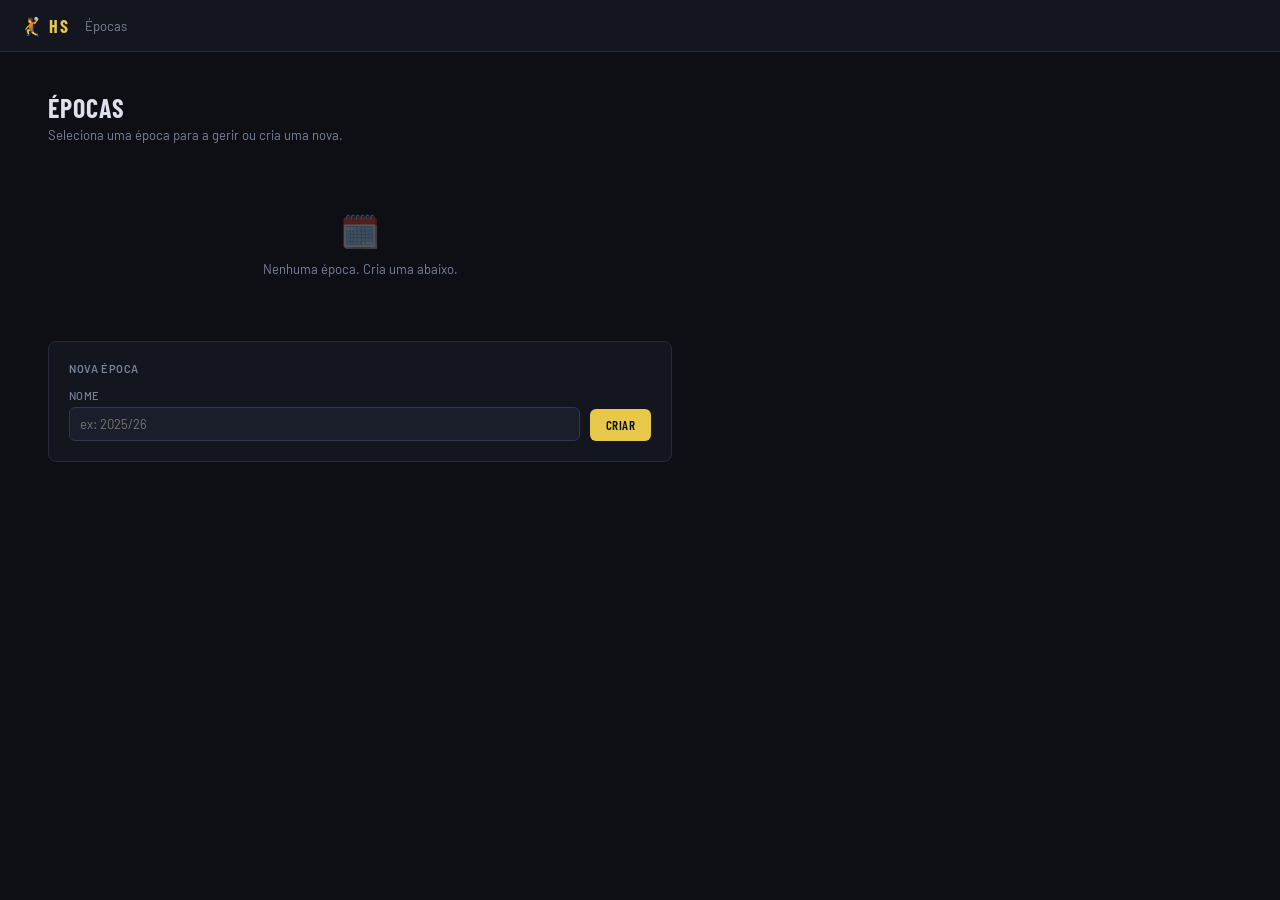
==== index.html @ 205e79a9 "first commit with poc" ====
<!DOCTYPE html>
<html lang="pt">
<head>
  <meta charset="UTF-8" />
  <meta name="viewport" content="width=device-width, initial-scale=1.0" />
  <title>Handball Stats</title>
  <link href="https://fonts.googleapis.com/css2?family=Barlow+Condensed:wght@400;600;700&family=Barlow:wght@400;500&display=swap" rel="stylesheet" />
  <link rel="stylesheet" href="css/main.css?v=1775834769" />
</head>
<body>

<!-- ── HEADER ── -->
<div id="header">
  <div class="logo" onclick="app.goHome()">🤾 HS</div>
  <div id="breadcrumb"></div>
</div>

<!-- ── APP ── -->
<div id="app">

  <!-- SIDEBAR -->
  <div id="sidebar" class="hidden">
    <div class="sidebar-season">
      <div style="display:flex;align-items:center;gap:10px;margin-bottom:4px">
        <div id="sb-badge" class="team-badge"></div>
        <div>
          <div class="sidebar-season-label">Época</div>
          <div class="sidebar-season-name" id="sb-season-name">—</div>
        </div>
      </div>
      <div id="sb-team-name" style="font-size:12px;color:var(--text2)"></div>
    </div>
    <nav class="sidebar-nav">
      <div class="nav-item active" onclick="app.showSec('info')"      id="nav-info">      <span class="nav-icon">⚙️</span> Informações</div>
      <div class="nav-item"        onclick="app.showSec('players')"   id="nav-players">   <span class="nav-icon">👤</span> Plantel</div>
      <div class="nav-item"        onclick="app.showSec('opponents')" id="nav-opponents"> <span class="nav-icon">🛡️</span> Adversários</div>
      <div class="nav-item"        onclick="app.showSec('matches')"   id="nav-matches">   <span class="nav-icon">🏐</span> Jogos</div>
    </nav>
    <div class="sidebar-footer">
      <button class="btn btn-warn btn-sm" style="width:100%;justify-content:center" id="sb-end-btn" onclick="app.toggleSeasonEnded()">Terminar época</button>
    </div>
  </div>

  <!-- CONTENT -->
  <div id="content">

    <!-- ══ HOME ══ -->
    <div id="page-home" class="page active" style="padding:40px 48px;max-width:720px">
      <div style="font-family:var(--font-cond);font-size:26px;font-weight:700;text-transform:uppercase;letter-spacing:1px;margin-bottom:4px">Épocas</div>
      <div style="font-size:13px;color:var(--text2);margin-bottom:28px">Seleciona uma época para a gerir ou cria uma nova.</div>
      <div id="seasons-list" style="margin-bottom:24px"></div>
      <div class="new-season-form">
        <div class="nst">Nova época</div>
        <div class="inline-form">
          <div class="field">
            <label>Nome</label>
            <input type="text" id="season-name" placeholder="ex: 2025/26" onkeydown="if(event.key==='Enter')app.createSeason()" />
          </div>
          <button class="btn btn-primary" onclick="app.createSeason()">Criar</button>
        </div>
      </div>
    </div>

    <!-- ══ SEASON ══ -->
    <div id="page-season" class="page">

      <!-- INFORMAÇÕES -->
      <div id="sec-info" class="sec active">
        <div id="info-view">
          <div class="sec-header">
            <div><div class="sec-title">Informações</div><div class="sec-sub">Dados gerais da época, equipa técnica e dirigentes.</div></div>
            <button class="btn btn-secondary" onclick="app.setInfoMode('edit')">Editar</button>
          </div>
          <div id="info-view-body"></div>
        </div>
        <div id="info-edit" style="display:none">
          <div class="sec-header">
            <div><div class="sec-title">Editar informações</div><div class="sec-sub">Dados gerais da época, equipa técnica e dirigentes.</div></div>
            <div style="display:flex;gap:8px">
              <button class="btn btn-ghost"    onclick="app.setInfoMode('view')">Cancelar</button>
              <button class="btn btn-primary"  onclick="app.saveInfo()">Guardar</button>
            </div>
          </div>
          <div class="form-block">
            <div style="display:flex;align-items:center;gap:16px;margin-bottom:18px">
              <div id="own-badge" class="team-badge badge-upload" onclick="document.getElementById('own-badge-input').click()" title="Clica para carregar emblema"></div>
              <input type="file" id="own-badge-input" accept="image/*" onchange="app.uploadOwnBadge(this)" />
              <div>
                <div class="form-block-title" style="margin-bottom:6px">Equipa</div>
                <div style="display:flex;gap:6px">
                  <button class="btn btn-secondary btn-sm" onclick="document.getElementById('own-badge-input').click()">Carregar emblema</button>
                  <button class="btn btn-ghost btn-sm"     onclick="app.removeOwnBadge()">Remover</button>
                </div>
              </div>
            </div>
            <div class="grid g2">
              <div class="field"><label>Nome da equipa</label><input type="text" id="i-team"  placeholder="ex: GD Póvoa" /></div>
              <div class="field"><label>Abreviatura</label>  <input type="text" id="i-short" placeholder="ex: GDP" maxlength="5" /></div>
            </div>
            <div style="margin-top:14px">
              <div style="display:flex;justify-content:space-between;align-items:center;margin-bottom:8px">
                <label>Pavilhões</label>
                <button type="button" class="btn btn-ghost btn-sm" onclick="app.addPavilion()">+ Adicionar pavilhão</button>
              </div>
              <div id="pavilions-container"></div>
            </div>
          </div>
          <div class="form-block">
            <div class="form-block-title">Competição</div>
            <div class="grid g3">
              <div class="field"><label>Campeonato</label>    <input type="text" id="i-league"     placeholder="ex: Campeonato Nacional" /></div>
              <div class="field"><label>Série / Divisão</label><input type="text" id="i-division"   placeholder="ex: Série B" /></div>
              <div class="field"><label>Federação</label>     <input type="text" id="i-federation" placeholder="ex: FAP" /></div>
            </div>
          </div>
          <div class="form-block">
            <div class="form-block-title">Equipa técnica</div>
            <div class="grid g2">
              <div class="field"><label>Treinador principal</label><input type="text" id="i-coach"   placeholder="Nome" /></div>
              <div class="field"><label>Treinador adjunto</label>  <input type="text" id="i-coach2"  placeholder="Nome" /></div>
              <div class="field"><label>Treinador de GR</label>    <input type="text" id="i-coachgr" placeholder="Nome" /></div>
              <div class="field"><label>Fisioterapeuta</label>     <input type="text" id="i-physio"  placeholder="Nome" /></div>
            </div>
          </div>
          <div class="form-block">
            <div class="form-block-title">Dirigentes</div>
            <div class="grid g2">
              <div class="field"><label>Presidente</label><input type="text" id="i-president" placeholder="Nome" /></div>
              <div class="field"><label>Delegado</label>  <input type="text" id="i-delegate"  placeholder="Nome" /></div>
            </div>
          </div>
        </div>
      </div>

      <!-- PLANTEL -->
      <div id="sec-players" class="sec">
        <div class="sec-header">
          <div><div class="sec-title">Plantel</div><div class="sec-sub" id="players-count">—</div></div>
          <button class="btn btn-primary" onclick="app.openAddPlayer()">+ Adicionar jogador</button>
        </div>
        <div id="players-list"></div>
      </div>

      <!-- JOGADOR PERFIL -->
      <div id="sec-player-profile" class="sec">
        <div class="sec-header">
          <div style="display:flex;align-items:center;gap:12px">
            <button class="btn btn-ghost btn-sm" onclick="app.showSec('players')">← Plantel</button>
            <div><div class="sec-title" id="pp-name">—</div><div class="sec-sub" id="pp-sub">—</div></div>
          </div>
          <div style="display:flex;gap:8px">
            <button class="btn btn-secondary" onclick="app.openEditCurrentPlayer()">Editar</button>
            <button class="btn btn-danger"    onclick="app.deleteCurrentPlayer()">Apagar</button>
          </div>
        </div>
        <div style="display:grid;grid-template-columns:repeat(4,1fr);gap:12px;margin-bottom:24px">
          <div class="stat-card"><div class="stat-label">Nº Camisola</div><div class="stat-val" id="pp-shirt">—</div></div>
          <div class="stat-card"><div class="stat-label">Posição</div>    <div class="stat-val" id="pp-pos">—</div></div>
          <div class="stat-card"><div class="stat-label">Idade</div>      <div class="stat-val" id="pp-age">—</div></div>
          <div class="stat-card"><div class="stat-label">Altura / Peso</div><div class="stat-val" id="pp-metrics">—</div></div>
        </div>
        <div class="form-block">
          <div class="form-block-title">Estatísticas da época</div>
          <div class="empty" style="padding:28px 0">
            <div class="empty-icon">📊</div>
            <div class="empty-text">As estatísticas aparecerão aqui quando houver jogos registados.</div>
          </div>
        </div>
      </div>

      <!-- ADVERSÁRIOS -->
      <div id="sec-opponents" class="sec">
        <div class="sec-header">
          <div><div class="sec-title">Adversários</div><div class="sec-sub" id="opponents-count">—</div></div>
          <button class="btn btn-primary" onclick="app.openAddOpponent()">+ Adicionar adversário</button>
        </div>
        <div id="opponents-list"></div>
      </div>

      <!-- ADVERSÁRIO PERFIL -->
      <div id="sec-opponent-profile" class="sec">
        <div class="sec-header">
          <div style="display:flex;align-items:center;gap:12px">
            <button class="btn btn-ghost btn-sm" onclick="app.showSec('opponents')">← Adversários</button>
            <div><div class="sec-title" id="op-name">—</div><div class="sec-sub" id="op-sub">—</div></div>
          </div>
          <div style="display:flex;gap:8px">
            <button class="btn btn-secondary" onclick="app.openEditCurrentOpponent()">Editar</button>
            <button class="btn btn-danger"    onclick="app.deleteCurrentOpponent()">Apagar</button>
          </div>
        </div>
        <div class="form-block" style="margin-bottom:16px">
          <div style="display:flex;justify-content:space-between;align-items:center;margin-bottom:14px">
            <div class="form-block-title" style="margin-bottom:0">Análise</div>
            <button class="btn btn-primary btn-sm" onclick="app.saveOpponentAnalysis()">Guardar análise</button>
          </div>
          <div class="grid g1" style="gap:14px">
            <div class="field"><label>Momento ofensivo</label>        <textarea id="op-offensive"  rows="4" placeholder="Sistema ofensivo, jogadores chave, padrões de ataque, zonas de finalização..."></textarea></div>
            <div class="field"><label>Momento defensivo</label>        <textarea id="op-defensive"  rows="4" placeholder="Sistema defensivo, pressão, zona vs individual, fraquezas..."></textarea></div>
            <div class="field"><label>Bolas paradas / 7 metros</label> <textarea id="op-setpieces"  rows="3" placeholder="Executor habitual de 7m, esquemas de livres, corner..."></textarea></div>
            <div class="field"><label>Análise de guarda-redes</label>  <textarea id="op-goalkeeper" rows="4" placeholder="Percentagem de defesa, lado preferencial, comportamento nos 7m, saídas, distribuição..."></textarea></div>
            <div class="field"><label>Notas gerais</label>             <textarea id="op-notes"      rows="3" placeholder="Observações adicionais, contexto, histórico de confrontos..."></textarea></div>
          </div>
        </div>
        <div class="form-block">
          <div style="display:flex;justify-content:space-between;align-items:center;margin-bottom:14px">
            <div class="form-block-title" style="margin-bottom:0">Plantel</div>
            <button class="btn btn-secondary btn-sm" onclick="app.openAddOppPlayer()">+ Adicionar jogador</button>
          </div>
          <div id="opp-players-list"></div>
        </div>
      </div>

      <!-- JOGADOR ADVERSÁRIO PERFIL -->
      <div id="sec-opp-player-profile" class="sec">
        <div class="sec-header">
          <div style="display:flex;align-items:center;gap:12px">
            <button class="btn btn-ghost btn-sm" onclick="app.openOpponentProfile(app._S().currentOpponentId)">← Adversário</button>
            <div><div class="sec-title" id="opp-pp-name">—</div><div class="sec-sub" id="opp-pp-sub">—</div></div>
          </div>
          <div style="display:flex;gap:8px">
            <button class="btn btn-secondary" onclick="app.openEditOppPlayer()">Editar</button>
            <button class="btn btn-danger"    onclick="app.deleteCurrentOppPlayer()">Apagar</button>
          </div>
        </div>
        <div style="display:grid;grid-template-columns:repeat(4,1fr);gap:12px;margin-bottom:20px">
          <div class="stat-card"><div class="stat-label">Nº Camisola</div>  <div class="stat-val" id="opp-pp-shirt">—</div></div>
          <div class="stat-card"><div class="stat-label">Posição</div>      <div class="stat-val" id="opp-pp-pos">—</div></div>
          <div class="stat-card"><div class="stat-label">Idade</div>        <div class="stat-val" id="opp-pp-age">—</div></div>
          <div class="stat-card"><div class="stat-label">Altura / Peso</div><div class="stat-val" id="opp-pp-metrics">—</div></div>
        </div>
        <div class="form-block">
          <div style="display:flex;justify-content:space-between;align-items:center;margin-bottom:14px">
            <div class="form-block-title" style="margin-bottom:0">Notas de análise</div>
            <button class="btn btn-primary btn-sm" onclick="app.saveOppPlayerNotes()">Guardar</button>
          </div>
          <div class="grid g2" style="gap:14px">
            <div class="field"><label>Pontos fortes</label>            <textarea id="opp-pp-strengths"  rows="4" placeholder="Remate, 1x1, velocidade, leitura de jogo..."></textarea></div>
            <div class="field"><label>Pontos fracos</label>            <textarea id="opp-pp-weaknesses" rows="4" placeholder="Mão fraca, posicionamento defensivo, pressão..."></textarea></div>
            <div class="field"><label>Comportamento ofensivo</label>   <textarea id="opp-pp-offensive"  rows="3" placeholder="Zonas preferidas, movimentos típicos, tipos de remate..."></textarea></div>
            <div class="field"><label>Comportamento defensivo</label>  <textarea id="opp-pp-defensive"  rows="3" placeholder="Posicionamento, agressividade, intercepções..."></textarea></div>
            <div class="field full"><label>Notas gerais</label>        <textarea id="opp-pp-notes"      rows="3" placeholder="Outras observações relevantes..."></textarea></div>
          </div>
        </div>
      </div>

      <!-- JOGOS -->
      <div id="sec-matches" class="sec">
        <div class="sec-header">
          <div><div class="sec-title">Jogos</div><div class="sec-sub" id="matches-count">—</div></div>
          <button class="btn btn-primary" onclick="app.openAddMatch()">+ Criar jogo</button>
        </div>
        <div id="matches-list"></div>
      </div>

    </div><!-- /page-season -->
  </div><!-- /content -->
</div><!-- /app -->

<div id="toast"></div>

<!-- ══ MODAIS ══ -->

<!-- Jogador próprio -->
<div class="modal-backdrop" id="modal-player">
  <div class="modal">
    <div class="modal-title" id="modal-player-title">Adicionar jogador</div>
    <input type="hidden" id="mp-id" />
    <div class="grid g3" style="margin-bottom:0">
      <div class="field full"><label>Nome</label><input type="text" id="mp-name" placeholder="ex: João Silva" /></div>
      <div class="field"><label>Data de nascimento</label><input type="date" id="mp-dob" /></div>
      <div class="field"><label>Posição</label>
        <select id="mp-position">
          <option value="">Selecionar...</option>
          <option value="GR">Guarda-redes</option>
          <option value="EE">Extremo Esquerdo</option>
          <option value="LE">Lateral Esquerdo</option>
          <option value="CE">Central</option>
          <option value="LD">Lateral Direito</option>
          <option value="ED">Extremo Direito</option>
          <option value="PI">Pivot</option>
        </select>
      </div>
      <div class="field"><label>Nº Camisola</label><input type="number" id="mp-shirt"  placeholder="7"   min="1" max="99" /></div>
      <div class="field"><label>Peso (kg)</label>  <input type="number" id="mp-weight" placeholder="82" /></div>
      <div class="field"><label>Altura (cm)</label><input type="number" id="mp-height" placeholder="185" /></div>
    </div>
    <div class="form-actions">
      <button class="btn btn-ghost"   onclick="app.closeModal('modal-player')">Cancelar</button>
      <button class="btn btn-primary" onclick="app.savePlayer()">Guardar</button>
    </div>
  </div>
</div>

<!-- Adversário -->
<div class="modal-backdrop" id="modal-opponent">
  <div class="modal">
    <div class="modal-title" id="modal-opp-title">Adicionar adversário</div>
    <input type="hidden" id="mo-id" />
    <div class="grid g2" style="margin-bottom:0">
      <div class="field"><label>Nome</label>        <input type="text" id="mo-name"  placeholder="ex: Sporting CP" /></div>
      <div class="field"><label>Abreviatura</label> <input type="text" id="mo-short" placeholder="ex: SCP" maxlength="5" /></div>
    </div>
    <div class="form-actions">
      <button class="btn btn-ghost"   onclick="app.closeModal('modal-opponent')">Cancelar</button>
      <button class="btn btn-primary" onclick="app.saveOpponent()">Guardar</button>
    </div>
  </div>
</div>

<!-- Jogo -->
<div class="modal-backdrop" id="modal-match">
  <div class="modal">
    <div class="modal-title" id="modal-match-title">Criar jogo</div>
    <input type="hidden" id="mm-id" />
    <div class="grid g2" style="margin-bottom:0">
      <div class="field"><label>Tipo</label>
        <select id="mm-type">
          <option value="proprio">Jogo próprio</option>
          <option value="scout">Scout (adversário)</option>
        </select>
      </div>
      <div class="field"><label>Adversário</label><select id="mm-opponent"></select></div>
      <div class="field"><label>Casa / Fora</label>
        <select id="mm-home">
          <option value="home">Casa</option>
          <option value="away">Fora</option>
        </select>
      </div>
      <div class="field"><label>Competição</label><input type="text"           id="mm-competition" placeholder="ex: Campeonato" /></div>
      <div class="field"><label>Data e hora</label><input type="datetime-local" id="mm-datetime" /></div>
      <div class="field"><label>Local</label>      <input type="text"           id="mm-venue"       placeholder="ex: Pavilhão Municipal" /></div>
    </div>
    <div class="form-actions">
      <button class="btn btn-ghost"   onclick="app.closeModal('modal-match')">Cancelar</button>
      <button class="btn btn-primary" onclick="app.saveMatch()">Guardar</button>
    </div>
  </div>
</div>

<!-- Jogador adversário -->
<div class="modal-backdrop" id="modal-opp-player">
  <div class="modal">
    <div class="modal-title" id="modal-opp-player-title">Adicionar jogador</div>
    <input type="hidden" id="mop-id" />
    <div class="grid g3" style="margin-bottom:0">
      <div class="field full"><label>Nome</label><input type="text" id="mop-name" placeholder="ex: Carlos Silva" /></div>
      <div class="field"><label>Data de nascimento</label><input type="date" id="mop-dob" /></div>
      <div class="field"><label>Posição</label>
        <select id="mop-position">
          <option value="">Selecionar...</option>
          <option value="GR">Guarda-redes</option>
          <option value="EE">Extremo Esquerdo</option>
          <option value="LE">Lateral Esquerdo</option>
          <option value="CE">Central</option>
          <option value="LD">Lateral Direito</option>
          <option value="ED">Extremo Direito</option>
          <option value="PI">Pivot</option>
        </select>
      </div>
      <div class="field"><label>Nº Camisola</label><input type="number" id="mop-shirt"  placeholder="7"   min="1" max="99" /></div>
      <div class="field"><label>Peso (kg)</label>  <input type="number" id="mop-weight" placeholder="82" /></div>
      <div class="field"><label>Altura (cm)</label><input type="number" id="mop-height" placeholder="185" /></div>
    </div>
    <div class="form-actions">
      <button class="btn btn-ghost"   onclick="app.closeModal('modal-opp-player')">Cancelar</button>
      <button class="btn btn-primary" onclick="app.saveOppPlayer()">Guardar</button>
    </div>
  </div>
</div>

<!-- ══ ENTRY POINT ══ -->
<script>
// Proxy para garantir que app.xxx() funciona mesmo antes do módulo carregar
// Os onclick do HTML chamam app.xxx() — se o módulo ainda não carregou,
// a chamada é enfileirada e executada assim que estiver pronto.
window._appQueue = [];
window.app = new Proxy({}, {
  get(_, key) {
    return (...args) => {
      if (window._appReady && window._appReady[key]) {
        return window._appReady[key](...args);
      }
      window._appQueue.push({ key, args });
    };
  }
});
</script>
<script type="module">
import * as mod from './js/app.js';
window._appReady = mod.app;
// Drena a fila de chamadas que chegaram antes do módulo estar pronto
(window._appQueue || []).forEach(({ key, args }) => {
  if (mod.app[key]) mod.app[key](...args);
});
window._appQueue = [];
</script>

</body>
</html>
---- css/main.css ----
:root {
  --bg:#0d0f14;--surface:#13161f;--surface2:#1a1e2a;--border:#252b3b;--border2:#2e3650;
  --accent:#e8c84a;--accent-dim:#9e8830;--blue:#3b82f6;--danger:#ef4444;--success:#4ade80;
  --text:#dde1ec;--text2:#7a8499;--text3:#4e566a;--radius:8px;--sidebar-w:220px;--header-h:52px;
  --font-cond:'Barlow Condensed',sans-serif;
}
*{box-sizing:border-box;margin:0;padding:0;}
body{background:var(--bg);color:var(--text);font-family:'Barlow',sans-serif;font-size:14px;height:100vh;overflow:hidden;display:flex;flex-direction:column;}

/* ── HEADER ── */
#header{height:var(--header-h);background:var(--surface);border-bottom:1px solid var(--border);display:flex;align-items:center;padding:0 20px;gap:12px;flex-shrink:0;z-index:50;}
#header .logo{font-family:var(--font-cond);font-size:18px;font-weight:700;letter-spacing:1.5px;text-transform:uppercase;color:var(--accent);cursor:pointer;white-space:nowrap;}
#breadcrumb{display:flex;align-items:center;gap:6px;font-size:13px;color:var(--text2);margin-left:4px;}
#breadcrumb .sep{color:var(--text3);}
#breadcrumb .crumb{cursor:pointer;transition:color 0.15s;}
#breadcrumb .crumb:hover{color:var(--text);}
#breadcrumb .current{color:var(--text);font-weight:500;}

/* ── LAYOUT ── */
#app{display:flex;flex:1;overflow:hidden;}

/* ── SIDEBAR ── */
#sidebar{width:var(--sidebar-w);background:var(--surface);border-right:1px solid var(--border);display:flex;flex-direction:column;flex-shrink:0;overflow-y:auto;}
#sidebar.hidden{display:none;}
.sidebar-season{padding:16px 16px 12px;border-bottom:1px solid var(--border);}
.sidebar-season-label{font-size:10px;font-weight:600;text-transform:uppercase;letter-spacing:0.8px;color:var(--text3);margin-bottom:2px;}
.sidebar-season-name{font-family:var(--font-cond);font-size:17px;font-weight:700;color:var(--text);}
.sidebar-nav{padding:8px 0;flex:1;}
.nav-item{display:flex;align-items:center;gap:10px;padding:10px 16px;cursor:pointer;color:var(--text2);font-size:13px;font-weight:500;transition:background 0.12s,color 0.12s;border-left:2px solid transparent;}
.nav-item:hover{background:var(--surface2);color:var(--text);}
.nav-item.active{background:var(--surface2);color:var(--accent);border-left-color:var(--accent);}
.nav-item .nav-icon{font-size:15px;width:18px;text-align:center;flex-shrink:0;}
.sidebar-footer{padding:12px 10px;border-top:1px solid var(--border);}

/* ── CONTENT ── */
#content{flex:1;overflow-y:auto;background:var(--bg);}
.page{display:none;} .page.active{display:block;}
.sec{display:none;padding:32px 36px;} .sec.active{display:block;}

/* ── SEASON CARDS ── */
.sc{background:var(--surface);border:1px solid var(--border);border-radius:var(--radius);padding:18px 20px;display:flex;align-items:center;gap:16px;cursor:pointer;transition:border-color 0.15s,background 0.15s;margin-bottom:10px;}
.sc:hover{border-color:var(--accent-dim);background:var(--surface2);}
.sc-main{flex:1;min-width:0;}
.sc-name{font-family:var(--font-cond);font-size:18px;font-weight:700;display:flex;align-items:center;gap:8px;}
.sc-sub{font-size:12px;color:var(--text2);margin-top:3px;}
.sc-open{font-size:18px;color:var(--text3);transition:color 0.15s;}
.sc:hover .sc-open{color:var(--accent);}

/* ── NEW SEASON ── */
.new-season-form{background:var(--surface);border:1px solid var(--border);border-radius:var(--radius);padding:20px;}
.new-season-form .nst{font-size:11px;font-weight:600;text-transform:uppercase;letter-spacing:0.6px;color:var(--text2);margin-bottom:14px;}
.inline-form{display:flex;gap:10px;align-items:flex-end;}
.inline-form .field{flex:1;}

/* ── SECTION HEADER ── */
.sec-header{display:flex;align-items:baseline;justify-content:space-between;margin-bottom:24px;padding-bottom:14px;border-bottom:1px solid var(--border);}
.sec-title{font-family:var(--font-cond);font-size:20px;font-weight:700;text-transform:uppercase;letter-spacing:0.5px;}
.sec-sub{font-size:13px;color:var(--text2);margin-top:2px;}

/* ── FORMS ── */
.form-block{background:var(--surface);border:1px solid var(--border);border-radius:var(--radius);padding:20px;margin-bottom:20px;}
.form-block-title{font-size:11px;font-weight:600;text-transform:uppercase;letter-spacing:0.6px;color:var(--text2);margin-bottom:14px;}
.grid{display:grid;gap:12px;}
.g1{grid-template-columns:1fr;} .g2{grid-template-columns:1fr 1fr;} .g3{grid-template-columns:1fr 1fr 1fr;}
.full{grid-column:1/-1;}
.field{display:flex;flex-direction:column;gap:5px;}
label{font-size:11px;font-weight:500;color:var(--text2);text-transform:uppercase;letter-spacing:0.4px;}
input,select,textarea{background:var(--surface2);border:1px solid var(--border2);color:var(--text);border-radius:6px;padding:8px 10px;font-family:'Barlow',sans-serif;font-size:13px;outline:none;transition:border-color 0.15s;width:100%;}
textarea{resize:vertical;min-height:80px;line-height:1.5;}
input:focus,select:focus,textarea:focus{border-color:var(--blue);}
select option{background:var(--surface2);}
.form-actions{display:flex;gap:8px;justify-content:flex-end;margin-top:16px;}

/* ── BUTTONS ── */
.btn{display:inline-flex;align-items:center;gap:5px;padding:8px 16px;border-radius:6px;border:none;font-family:var(--font-cond);font-size:13px;font-weight:600;letter-spacing:0.4px;text-transform:uppercase;cursor:pointer;transition:opacity 0.12s,transform 0.1s;white-space:nowrap;}
.btn:active{transform:scale(0.97);}
.btn-primary{background:var(--accent);color:#0d0f14;}
.btn-secondary{background:var(--surface2);color:var(--text);border:1px solid var(--border2);}
.btn-danger{background:transparent;color:var(--danger);border:1px solid var(--danger);}
.btn-warn{background:transparent;color:var(--accent);border:1px solid var(--accent-dim);}
.btn-success{background:transparent;color:var(--success);border:1px solid var(--success);}
.btn-ghost{background:transparent;color:var(--text2);border:1px solid var(--border2);}
.btn-sm{padding:5px 10px;font-size:11px;}
.btn:hover{opacity:0.82;}

/* ── CARDS ── */
.card{background:var(--surface);border:1px solid var(--border);border-radius:var(--radius);padding:14px 18px;display:flex;align-items:center;gap:14px;margin-bottom:8px;transition:border-color 0.12s;}
.card-icon{width:38px;height:38px;border-radius:6px;background:var(--surface2);display:flex;align-items:center;justify-content:center;font-size:16px;flex-shrink:0;}
.card-num{font-family:var(--font-cond);font-size:17px;font-weight:700;color:var(--accent);}
.card-body{flex:1;min-width:0;}
.card-title{font-family:var(--font-cond);font-size:15px;font-weight:600;}
.card-sub{font-size:12px;color:var(--text2);margin-top:2px;}
.card-actions{display:flex;gap:6px;flex-shrink:0;}

/* ── MATCH CARD ── */
.match-card{background:var(--surface);border:1px solid var(--border);border-radius:var(--radius);padding:14px 18px;display:flex;align-items:center;gap:14px;margin-bottom:8px;cursor:pointer;transition:border-color 0.12s,background 0.12s;}
.match-card:hover{border-color:var(--border2);background:var(--surface2);}
.match-vs{font-family:var(--font-cond);font-size:16px;font-weight:700;flex:1;}
.match-meta{font-size:12px;color:var(--text2);}

/* ── BADGES ── */
.badge{display:inline-block;padding:2px 7px;border-radius:4px;font-size:10px;font-weight:700;text-transform:uppercase;letter-spacing:0.4px;}
.b-active{background:#162816;color:#4ade80;border:1px solid #254025;}
.b-ended{background:#281616;color:#f87171;border:1px solid #402525;}
.b-scout{background:#161a28;color:#93c5fd;border:1px solid #252d40;}

/* ── POSITION TAGS ── */
.pos{display:inline-block;padding:1px 6px;border-radius:3px;font-size:10px;font-weight:700;text-transform:uppercase;}
.pos-GR{background:#162030;color:#60a5fa;}
.pos-EE,.pos-ED{background:#2a1818;color:#f87171;}
.pos-LE,.pos-LD{background:#182818;color:#4ade80;}
.pos-CE{background:#2a2218;color:#fbbf24;}
.pos-PI{background:#201828;color:#c084fc;}

/* ── EMPTY STATE ── */
.empty{text-align:center;padding:40px 20px;color:var(--text2);}
.empty-icon{font-size:32px;margin-bottom:10px;opacity:0.3;}
.empty-text{font-size:13px;}

/* ── MODAL ── */
.modal-backdrop{display:none;position:fixed;inset:0;background:rgba(0,0,0,0.7);z-index:200;align-items:center;justify-content:center;}
.modal-backdrop.open{display:flex;}
.modal{background:var(--surface);border:1px solid var(--border2);border-radius:var(--radius);padding:24px;width:100%;max-width:500px;margin:20px;max-height:90vh;overflow-y:auto;}
.modal-title{font-family:var(--font-cond);font-size:17px;font-weight:700;text-transform:uppercase;margin-bottom:18px;}

/* ── TOAST ── */
#toast{position:fixed;bottom:20px;right:20px;background:var(--surface2);border:1px solid var(--border2);border-radius:var(--radius);padding:10px 16px;font-size:13px;color:var(--text);opacity:0;pointer-events:none;transition:opacity 0.2s;z-index:999;}
#toast.show{opacity:1;}
#toast.success{border-color:var(--success);color:var(--success);}
#toast.error{border-color:var(--danger);color:var(--danger);}

/* ── STAT CARDS ── */
.stat-card{background:var(--surface);border:1px solid var(--border);border-radius:var(--radius);padding:16px 18px;}
.stat-label{font-size:11px;font-weight:600;text-transform:uppercase;letter-spacing:0.5px;color:var(--text2);margin-bottom:6px;}
.stat-val{font-family:var(--font-cond);font-size:22px;font-weight:700;color:var(--text);}

/* ── PLAYER ROWS ── */
.pos-group{margin-bottom:24px;}
.pos-group-title{font-size:11px;font-weight:600;text-transform:uppercase;letter-spacing:0.6px;color:var(--text3);margin-bottom:8px;padding-bottom:6px;border-bottom:1px solid var(--border);}
.player-row{background:var(--surface);border:1px solid var(--border);border-radius:var(--radius);padding:12px 16px;display:flex;align-items:center;gap:14px;margin-bottom:6px;cursor:pointer;transition:border-color 0.12s,background 0.12s;}
.player-row:hover{border-color:var(--border2);background:var(--surface2);}
.player-shirt{width:36px;height:36px;border-radius:6px;background:var(--surface2);display:flex;align-items:center;justify-content:center;font-family:var(--font-cond);font-size:16px;font-weight:700;color:var(--accent);flex-shrink:0;}
.player-name{font-family:var(--font-cond);font-size:15px;font-weight:600;flex:1;}
.player-meta{font-size:12px;color:var(--text2);}
.player-arrow{color:var(--text3);font-size:16px;transition:color 0.12s;}
.player-row:hover .player-arrow{color:var(--accent);}

/* ── INFO VIEW ── */
.info-row{display:flex;justify-content:space-between;align-items:baseline;gap:12px;padding:7px 0;border-bottom:1px solid var(--border);}
.info-row:last-child{border-bottom:none;}
.info-label{font-size:12px;color:var(--text2);white-space:nowrap;}
.info-value{font-size:13px;font-weight:500;text-align:right;}

/* ── TEAM BADGE ── */
.team-badge{width:40px;height:40px;border-radius:7px;background:var(--surface2);display:flex;align-items:center;justify-content:center;flex-shrink:0;overflow:hidden;border:1px solid var(--border2);}
.team-badge img{width:100%;height:100%;object-fit:contain;}
.team-badge .initials{font-family:var(--font-cond);font-size:13px;font-weight:700;color:var(--text2);letter-spacing:0.5px;}
.badge-upload{width:56px;height:56px;border-radius:10px;cursor:pointer;border:1px dashed var(--border2);transition:border-color 0.15s;}
.badge-upload:hover{border-color:var(--accent-dim);}
.badge-upload .initials{font-size:16px;}
input[type="file"]{display:none;}
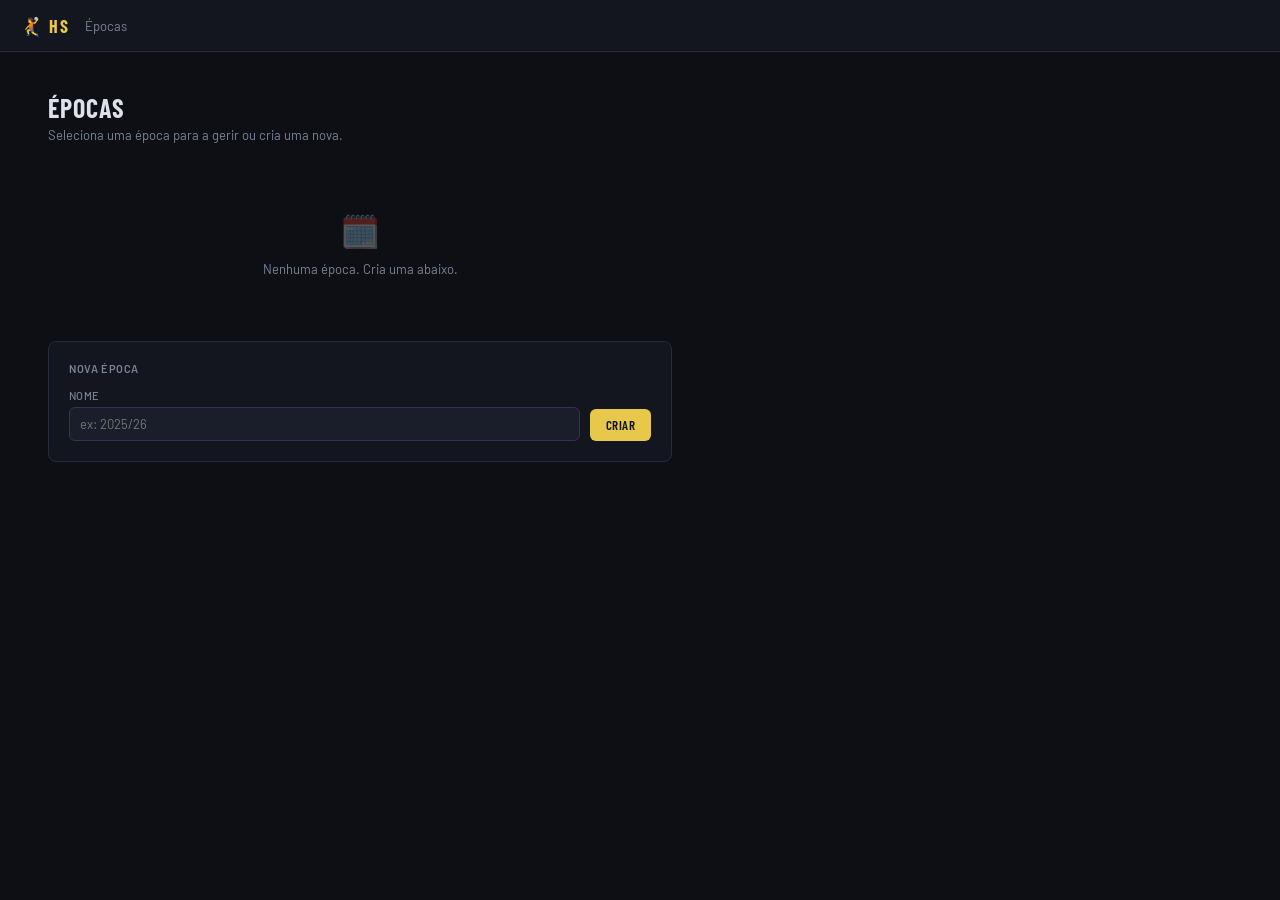
==== commit 18b9f0a0: "fixed cup error" ====
--- a/index.html
+++ b/index.html
@@ -106,12 +106,18 @@
             </div>
           </div>
           <div class="form-block">
-            <div class="form-block-title">Competição</div>
-            <div class="grid g3">
-              <div class="field"><label>Campeonato</label>    <input type="text" id="i-league"     placeholder="ex: Campeonato Nacional" /></div>
-              <div class="field"><label>Série / Divisão</label><input type="text" id="i-division"   placeholder="ex: Série B" /></div>
-              <div class="field"><label>Federação</label>     <input type="text" id="i-federation" placeholder="ex: FAP" /></div>
-            </div>
+            <div style="display:flex;justify-content:space-between;align-items:center;margin-bottom:14px">
+              <div class="form-block-title" style="margin-bottom:0">Campeonatos</div>
+              <button type="button" class="btn btn-ghost btn-sm" onclick="app.addLeague()">+ Adicionar campeonato</button>
+            </div>
+            <div id="leagues-container"></div>
+          </div>
+          <div class="form-block">
+            <div style="display:flex;justify-content:space-between;align-items:center;margin-bottom:14px">
+              <div class="form-block-title" style="margin-bottom:0">Taças / Outras competições</div>
+              <button type="button" class="btn btn-ghost btn-sm" onclick="app.addCup()">+ Adicionar</button>
+            </div>
+            <div id="cups-container"></div>
           </div>
           <div class="form-block">
             <div class="form-block-title">Equipa técnica</div>
@@ -251,6 +257,59 @@
           <button class="btn btn-primary" onclick="app.openAddMatch()">+ Criar jogo</button>
         </div>
         <div id="matches-list"></div>
+      </div>
+
+      <!-- ── DETALHE DO JOGO ── -->
+      <div id="sec-match-detail" class="sec">
+        <div style="display:flex;align-items:center;gap:12px;margin-bottom:20px">
+          <button class="btn btn-secondary btn-sm" onclick="app.closeMatchDetail()">← Jogos</button>
+          <div style="flex:1">
+            <div class="sec-title" id="md-title" style="font-size:16px">—</div>
+            <div style="font-size:12px;color:var(--text2)" id="md-meta">—</div>
+          </div>
+          <select id="md-status" class="btn btn-ghost btn-sm" style="cursor:pointer;font-family:var(--font-cond);font-size:12px;font-weight:600;letter-spacing:0.4px;text-transform:uppercase" onchange="app.saveMatchStatus()">
+            <option value="por_começar">Por começar</option>
+            <option value="a_decorrer">A decorrer</option>
+            <option value="finalizado">Finalizado</option>
+          </select>
+        </div>
+        <div style="display:grid;grid-template-columns:1fr auto 1fr;gap:12px;margin-bottom:20px;align-items:center">
+          <div class="stat-card" style="text-align:center">
+            <div class="stat-label" id="md-our-name">NÓS</div>
+            <div class="stat-val" id="md-score-our" style="font-size:48px;color:var(--accent)">0</div>
+          </div>
+          <div class="stat-card" style="text-align:center;min-width:160px">
+            <div class="stat-label" id="md-period-label">1ª PARTE</div>
+            <div class="stat-val" id="md-timer" style="font-size:40px;font-variant-numeric:tabular-nums">00:00</div>
+            <div style="display:flex;gap:6px;justify-content:center;margin-top:10px">
+              <button class="btn btn-primary btn-sm" id="md-btn-start" onclick="app.matchTimerStart()">▶ Iniciar</button>
+              <button class="btn btn-ghost btn-sm" id="md-btn-pause" onclick="app.matchTimerPause()" style="display:none">⏸ Pausa</button>
+              <button class="btn btn-warn btn-sm" id="md-btn-half" onclick="app.matchTimerHalf()" style="display:none">Intervalo</button>
+              <button class="btn btn-ghost btn-sm" onclick="app.adjustTimer()" title="Ajustar tempo">✎</button>
+            </div>
+          </div>
+          <div class="stat-card" style="text-align:center">
+            <div class="stat-label" id="md-opp-name">ADV</div>
+            <div class="stat-val" id="md-score-opp" style="font-size:48px;color:var(--danger)">0</div>
+          </div>
+        </div>
+        <div id="md-squad-section" class="form-block" style="margin-bottom:16px">
+          <div style="display:flex;justify-content:space-between;align-items:center;margin-bottom:12px">
+            <div class="form-block-title" style="margin-bottom:0">Convocados</div>
+            <button class="btn btn-primary btn-sm" onclick="app.confirmSquad()">Confirmar convocados</button>
+          </div>
+          <div id="md-squad-list"></div>
+        </div>
+        <div id="md-stats-section" style="display:none">
+          <div class="form-block" style="margin-bottom:16px">
+            <div class="form-block-title" style="margin-bottom:12px">Guarda-redes</div>
+            <div id="md-gk-list"></div>
+          </div>
+          <div class="form-block">
+            <div class="form-block-title" style="margin-bottom:12px">Jogadores de campo</div>
+            <div id="md-field-list"></div>
+          </div>
+        </div>
       </div>
 
     </div><!-- /page-season -->
@@ -298,8 +357,8 @@
     <div class="modal-title" id="modal-opp-title">Adicionar adversário</div>
     <input type="hidden" id="mo-id" />
     <div class="grid g2" style="margin-bottom:0">
-      <div class="field"><label>Nome</label>        <input type="text" id="mo-name"  placeholder="ex: Sporting CP" /></div>
-      <div class="field"><label>Abreviatura</label> <input type="text" id="mo-short" placeholder="ex: SCP" maxlength="5" /></div>
+      <div class="field"><label>Nome</label><input type="text" id="mo-name" placeholder="ex: Sporting CP" oninput="(function(v){document.getElementById('mo-short').value=v.trim().split(/\s+/).map(w=>w[0]).join('').substring(0,5).toUpperCase();})(this.value)" /></div>
+      <input type="hidden" id="mo-short" />
     </div>
     <div class="form-actions">
       <button class="btn btn-ghost"   onclick="app.closeModal('modal-opponent')">Cancelar</button>
@@ -365,6 +424,28 @@
     <div class="form-actions">
       <button class="btn btn-ghost"   onclick="app.closeModal('modal-opp-player')">Cancelar</button>
       <button class="btn btn-primary" onclick="app.saveOppPlayer()">Guardar</button>
+    </div>
+  </div>
+</div>
+
+<!-- Modal ajustar tempo -->
+<div class="modal-backdrop" id="modal-timer">
+  <div class="modal" style="max-width:320px">
+    <div class="modal-title">Ajustar tempo</div>
+    <div style="display:flex;align-items:center;justify-content:center;gap:12px;margin:16px 0">
+      <div style="text-align:center">
+        <label style="display:block;margin-bottom:6px">Minutos</label>
+        <input type="number" id="timer-min" min="0" max="30" style="width:80px;font-size:28px;font-family:var(--font-cond);font-weight:700;text-align:center;padding:10px" />
+      </div>
+      <div style="font-family:var(--font-cond);font-size:32px;font-weight:700;padding-top:20px">:</div>
+      <div style="text-align:center">
+        <label style="display:block;margin-bottom:6px">Segundos</label>
+        <input type="number" id="timer-sec" min="0" max="59" style="width:80px;font-size:28px;font-family:var(--font-cond);font-weight:700;text-align:center;padding:10px" />
+      </div>
+    </div>
+    <div class="form-actions">
+      <button class="btn btn-ghost" onclick="app.closeModal('modal-timer')">Cancelar</button>
+      <button class="btn btn-primary" onclick="app.confirmAdjustTimer()">Confirmar</button>
     </div>
   </div>
 </div>
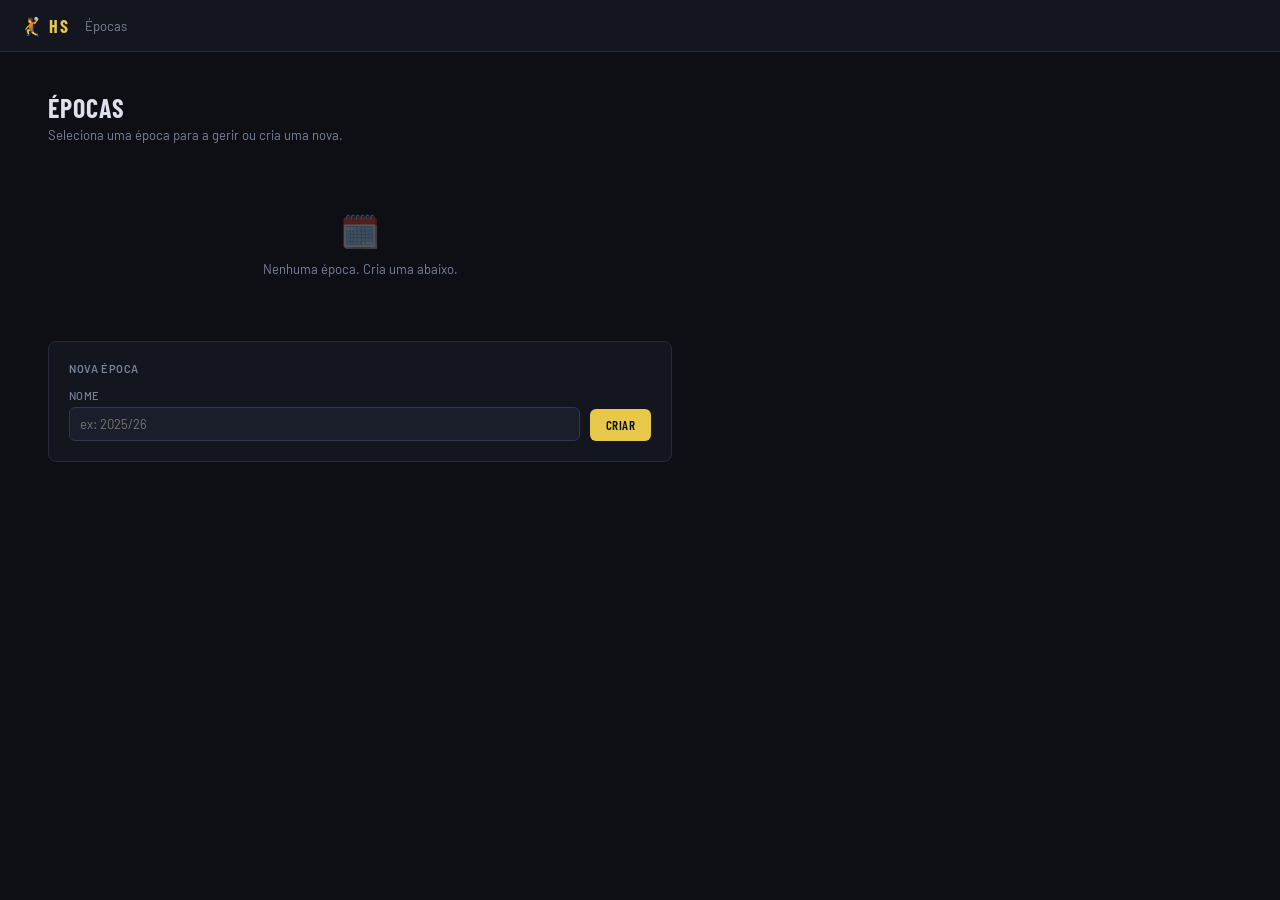
==== commit 2d1c30d3: "updated structure" ====
--- a/index.html
+++ b/index.html
@@ -5,7 +5,7 @@
   <meta name="viewport" content="width=device-width, initial-scale=1.0" />
   <title>Handball Stats</title>
   <link href="https://fonts.googleapis.com/css2?family=Barlow+Condensed:wght@400;600;700&family=Barlow:wght@400;500&display=swap" rel="stylesheet" />
-  <link rel="stylesheet" href="css/main.css?v=1775834769" />
+  <link rel="stylesheet" href="css/main.css" />
 </head>
 <body>
 
@@ -43,418 +43,23 @@
 
   <!-- CONTENT -->
   <div id="content">
-
     <!-- ══ HOME ══ -->
-    <div id="page-home" class="page active" style="padding:40px 48px;max-width:720px">
-      <div style="font-family:var(--font-cond);font-size:26px;font-weight:700;text-transform:uppercase;letter-spacing:1px;margin-bottom:4px">Épocas</div>
-      <div style="font-size:13px;color:var(--text2);margin-bottom:28px">Seleciona uma época para a gerir ou cria uma nova.</div>
-      <div id="seasons-list" style="margin-bottom:24px"></div>
-      <div class="new-season-form">
-        <div class="nst">Nova época</div>
-        <div class="inline-form">
-          <div class="field">
-            <label>Nome</label>
-            <input type="text" id="season-name" placeholder="ex: 2025/26" onkeydown="if(event.key==='Enter')app.createSeason()" />
-          </div>
-          <button class="btn btn-primary" onclick="app.createSeason()">Criar</button>
-        </div>
-      </div>
-    </div>
+    <div id="page-home" class="page active"></div>
 
     <!-- ══ SEASON ══ -->
-    <div id="page-season" class="page">
+    <div id="page-season" class="page"></div>
+  </div>
 
-      <!-- INFORMAÇÕES -->
-      <div id="sec-info" class="sec active">
-        <div id="info-view">
-          <div class="sec-header">
-            <div><div class="sec-title">Informações</div><div class="sec-sub">Dados gerais da época, equipa técnica e dirigentes.</div></div>
-            <button class="btn btn-secondary" onclick="app.setInfoMode('edit')">Editar</button>
-          </div>
-          <div id="info-view-body"></div>
-        </div>
-        <div id="info-edit" style="display:none">
-          <div class="sec-header">
-            <div><div class="sec-title">Editar informações</div><div class="sec-sub">Dados gerais da época, equipa técnica e dirigentes.</div></div>
-            <div style="display:flex;gap:8px">
-              <button class="btn btn-ghost"    onclick="app.setInfoMode('view')">Cancelar</button>
-              <button class="btn btn-primary"  onclick="app.saveInfo()">Guardar</button>
-            </div>
-          </div>
-          <div class="form-block">
-            <div style="display:flex;align-items:center;gap:16px;margin-bottom:18px">
-              <div id="own-badge" class="team-badge badge-upload" onclick="document.getElementById('own-badge-input').click()" title="Clica para carregar emblema"></div>
-              <input type="file" id="own-badge-input" accept="image/*" onchange="app.uploadOwnBadge(this)" />
-              <div>
-                <div class="form-block-title" style="margin-bottom:6px">Equipa</div>
-                <div style="display:flex;gap:6px">
-                  <button class="btn btn-secondary btn-sm" onclick="document.getElementById('own-badge-input').click()">Carregar emblema</button>
-                  <button class="btn btn-ghost btn-sm"     onclick="app.removeOwnBadge()">Remover</button>
-                </div>
-              </div>
-            </div>
-            <div class="grid g2">
-              <div class="field"><label>Nome da equipa</label><input type="text" id="i-team"  placeholder="ex: GD Póvoa" /></div>
-              <div class="field"><label>Abreviatura</label>  <input type="text" id="i-short" placeholder="ex: GDP" maxlength="5" /></div>
-            </div>
-            <div style="margin-top:14px">
-              <div style="display:flex;justify-content:space-between;align-items:center;margin-bottom:8px">
-                <label>Pavilhões</label>
-                <button type="button" class="btn btn-ghost btn-sm" onclick="app.addPavilion()">+ Adicionar pavilhão</button>
-              </div>
-              <div id="pavilions-container"></div>
-            </div>
-          </div>
-          <div class="form-block">
-            <div style="display:flex;justify-content:space-between;align-items:center;margin-bottom:14px">
-              <div class="form-block-title" style="margin-bottom:0">Campeonatos</div>
-              <button type="button" class="btn btn-ghost btn-sm" onclick="app.addLeague()">+ Adicionar campeonato</button>
-            </div>
-            <div id="leagues-container"></div>
-          </div>
-          <div class="form-block">
-            <div style="display:flex;justify-content:space-between;align-items:center;margin-bottom:14px">
-              <div class="form-block-title" style="margin-bottom:0">Taças / Outras competições</div>
-              <button type="button" class="btn btn-ghost btn-sm" onclick="app.addCup()">+ Adicionar</button>
-            </div>
-            <div id="cups-container"></div>
-          </div>
-          <div class="form-block">
-            <div class="form-block-title">Equipa técnica</div>
-            <div class="grid g2">
-              <div class="field"><label>Treinador principal</label><input type="text" id="i-coach"   placeholder="Nome" /></div>
-              <div class="field"><label>Treinador adjunto</label>  <input type="text" id="i-coach2"  placeholder="Nome" /></div>
-              <div class="field"><label>Treinador de GR</label>    <input type="text" id="i-coachgr" placeholder="Nome" /></div>
-              <div class="field"><label>Fisioterapeuta</label>     <input type="text" id="i-physio"  placeholder="Nome" /></div>
-            </div>
-          </div>
-          <div class="form-block">
-            <div class="form-block-title">Dirigentes</div>
-            <div class="grid g2">
-              <div class="field"><label>Presidente</label><input type="text" id="i-president" placeholder="Nome" /></div>
-              <div class="field"><label>Delegado</label>  <input type="text" id="i-delegate"  placeholder="Nome" /></div>
-            </div>
-          </div>
-        </div>
-      </div>
-
-      <!-- PLANTEL -->
-      <div id="sec-players" class="sec">
-        <div class="sec-header">
-          <div><div class="sec-title">Plantel</div><div class="sec-sub" id="players-count">—</div></div>
-          <button class="btn btn-primary" onclick="app.openAddPlayer()">+ Adicionar jogador</button>
-        </div>
-        <div id="players-list"></div>
-      </div>
-
-      <!-- JOGADOR PERFIL -->
-      <div id="sec-player-profile" class="sec">
-        <div class="sec-header">
-          <div style="display:flex;align-items:center;gap:12px">
-            <button class="btn btn-ghost btn-sm" onclick="app.showSec('players')">← Plantel</button>
-            <div><div class="sec-title" id="pp-name">—</div><div class="sec-sub" id="pp-sub">—</div></div>
-          </div>
-          <div style="display:flex;gap:8px">
-            <button class="btn btn-secondary" onclick="app.openEditCurrentPlayer()">Editar</button>
-            <button class="btn btn-danger"    onclick="app.deleteCurrentPlayer()">Apagar</button>
-          </div>
-        </div>
-        <div style="display:grid;grid-template-columns:repeat(4,1fr);gap:12px;margin-bottom:24px">
-          <div class="stat-card"><div class="stat-label">Nº Camisola</div><div class="stat-val" id="pp-shirt">—</div></div>
-          <div class="stat-card"><div class="stat-label">Posição</div>    <div class="stat-val" id="pp-pos">—</div></div>
-          <div class="stat-card"><div class="stat-label">Idade</div>      <div class="stat-val" id="pp-age">—</div></div>
-          <div class="stat-card"><div class="stat-label">Altura / Peso</div><div class="stat-val" id="pp-metrics">—</div></div>
-        </div>
-        <div class="form-block">
-          <div class="form-block-title">Estatísticas da época</div>
-          <div class="empty" style="padding:28px 0">
-            <div class="empty-icon">📊</div>
-            <div class="empty-text">As estatísticas aparecerão aqui quando houver jogos registados.</div>
-          </div>
-        </div>
-      </div>
-
-      <!-- ADVERSÁRIOS -->
-      <div id="sec-opponents" class="sec">
-        <div class="sec-header">
-          <div><div class="sec-title">Adversários</div><div class="sec-sub" id="opponents-count">—</div></div>
-          <button class="btn btn-primary" onclick="app.openAddOpponent()">+ Adicionar adversário</button>
-        </div>
-        <div id="opponents-list"></div>
-      </div>
-
-      <!-- ADVERSÁRIO PERFIL -->
-      <div id="sec-opponent-profile" class="sec">
-        <div class="sec-header">
-          <div style="display:flex;align-items:center;gap:12px">
-            <button class="btn btn-ghost btn-sm" onclick="app.showSec('opponents')">← Adversários</button>
-            <div><div class="sec-title" id="op-name">—</div><div class="sec-sub" id="op-sub">—</div></div>
-          </div>
-          <div style="display:flex;gap:8px">
-            <button class="btn btn-secondary" onclick="app.openEditCurrentOpponent()">Editar</button>
-            <button class="btn btn-danger"    onclick="app.deleteCurrentOpponent()">Apagar</button>
-          </div>
-        </div>
-        <div class="form-block" style="margin-bottom:16px">
-          <div style="display:flex;justify-content:space-between;align-items:center;margin-bottom:14px">
-            <div class="form-block-title" style="margin-bottom:0">Análise</div>
-            <button class="btn btn-primary btn-sm" onclick="app.saveOpponentAnalysis()">Guardar análise</button>
-          </div>
-          <div class="grid g1" style="gap:14px">
-            <div class="field"><label>Momento ofensivo</label>        <textarea id="op-offensive"  rows="4" placeholder="Sistema ofensivo, jogadores chave, padrões de ataque, zonas de finalização..."></textarea></div>
-            <div class="field"><label>Momento defensivo</label>        <textarea id="op-defensive"  rows="4" placeholder="Sistema defensivo, pressão, zona vs individual, fraquezas..."></textarea></div>
-            <div class="field"><label>Bolas paradas / 7 metros</label> <textarea id="op-setpieces"  rows="3" placeholder="Executor habitual de 7m, esquemas de livres, corner..."></textarea></div>
-            <div class="field"><label>Análise de guarda-redes</label>  <textarea id="op-goalkeeper" rows="4" placeholder="Percentagem de defesa, lado preferencial, comportamento nos 7m, saídas, distribuição..."></textarea></div>
-            <div class="field"><label>Notas gerais</label>             <textarea id="op-notes"      rows="3" placeholder="Observações adicionais, contexto, histórico de confrontos..."></textarea></div>
-          </div>
-        </div>
-        <div class="form-block">
-          <div style="display:flex;justify-content:space-between;align-items:center;margin-bottom:14px">
-            <div class="form-block-title" style="margin-bottom:0">Plantel</div>
-            <button class="btn btn-secondary btn-sm" onclick="app.openAddOppPlayer()">+ Adicionar jogador</button>
-          </div>
-          <div id="opp-players-list"></div>
-        </div>
-      </div>
-
-      <!-- JOGADOR ADVERSÁRIO PERFIL -->
-      <div id="sec-opp-player-profile" class="sec">
-        <div class="sec-header">
-          <div style="display:flex;align-items:center;gap:12px">
-            <button class="btn btn-ghost btn-sm" onclick="app.openOpponentProfile(app._S().currentOpponentId)">← Adversário</button>
-            <div><div class="sec-title" id="opp-pp-name">—</div><div class="sec-sub" id="opp-pp-sub">—</div></div>
-          </div>
-          <div style="display:flex;gap:8px">
-            <button class="btn btn-secondary" onclick="app.openEditOppPlayer()">Editar</button>
-            <button class="btn btn-danger"    onclick="app.deleteCurrentOppPlayer()">Apagar</button>
-          </div>
-        </div>
-        <div style="display:grid;grid-template-columns:repeat(4,1fr);gap:12px;margin-bottom:20px">
-          <div class="stat-card"><div class="stat-label">Nº Camisola</div>  <div class="stat-val" id="opp-pp-shirt">—</div></div>
-          <div class="stat-card"><div class="stat-label">Posição</div>      <div class="stat-val" id="opp-pp-pos">—</div></div>
-          <div class="stat-card"><div class="stat-label">Idade</div>        <div class="stat-val" id="opp-pp-age">—</div></div>
-          <div class="stat-card"><div class="stat-label">Altura / Peso</div><div class="stat-val" id="opp-pp-metrics">—</div></div>
-        </div>
-        <div class="form-block">
-          <div style="display:flex;justify-content:space-between;align-items:center;margin-bottom:14px">
-            <div class="form-block-title" style="margin-bottom:0">Notas de análise</div>
-            <button class="btn btn-primary btn-sm" onclick="app.saveOppPlayerNotes()">Guardar</button>
-          </div>
-          <div class="grid g2" style="gap:14px">
-            <div class="field"><label>Pontos fortes</label>            <textarea id="opp-pp-strengths"  rows="4" placeholder="Remate, 1x1, velocidade, leitura de jogo..."></textarea></div>
-            <div class="field"><label>Pontos fracos</label>            <textarea id="opp-pp-weaknesses" rows="4" placeholder="Mão fraca, posicionamento defensivo, pressão..."></textarea></div>
-            <div class="field"><label>Comportamento ofensivo</label>   <textarea id="opp-pp-offensive"  rows="3" placeholder="Zonas preferidas, movimentos típicos, tipos de remate..."></textarea></div>
-            <div class="field"><label>Comportamento defensivo</label>  <textarea id="opp-pp-defensive"  rows="3" placeholder="Posicionamento, agressividade, intercepções..."></textarea></div>
-            <div class="field full"><label>Notas gerais</label>        <textarea id="opp-pp-notes"      rows="3" placeholder="Outras observações relevantes..."></textarea></div>
-          </div>
-        </div>
-      </div>
-
-      <!-- JOGOS -->
-      <div id="sec-matches" class="sec">
-        <div class="sec-header">
-          <div><div class="sec-title">Jogos</div><div class="sec-sub" id="matches-count">—</div></div>
-          <button class="btn btn-primary" onclick="app.openAddMatch()">+ Criar jogo</button>
-        </div>
-        <div id="matches-list"></div>
-      </div>
-
-      <!-- ── DETALHE DO JOGO ── -->
-      <div id="sec-match-detail" class="sec">
-        <div style="display:flex;align-items:center;gap:12px;margin-bottom:20px">
-          <button class="btn btn-secondary btn-sm" onclick="app.closeMatchDetail()">← Jogos</button>
-          <div style="flex:1">
-            <div class="sec-title" id="md-title" style="font-size:16px">—</div>
-            <div style="font-size:12px;color:var(--text2)" id="md-meta">—</div>
-          </div>
-          <select id="md-status" class="btn btn-ghost btn-sm" style="cursor:pointer;font-family:var(--font-cond);font-size:12px;font-weight:600;letter-spacing:0.4px;text-transform:uppercase" onchange="app.saveMatchStatus()">
-            <option value="por_começar">Por começar</option>
-            <option value="a_decorrer">A decorrer</option>
-            <option value="finalizado">Finalizado</option>
-          </select>
-        </div>
-        <div style="display:grid;grid-template-columns:1fr auto 1fr;gap:12px;margin-bottom:20px;align-items:center">
-          <div class="stat-card" style="text-align:center">
-            <div class="stat-label" id="md-our-name">NÓS</div>
-            <div class="stat-val" id="md-score-our" style="font-size:48px;color:var(--accent)">0</div>
-          </div>
-          <div class="stat-card" style="text-align:center;min-width:160px">
-            <div class="stat-label" id="md-period-label">1ª PARTE</div>
-            <div class="stat-val" id="md-timer" style="font-size:40px;font-variant-numeric:tabular-nums">00:00</div>
-            <div style="display:flex;gap:6px;justify-content:center;margin-top:10px">
-              <button class="btn btn-primary btn-sm" id="md-btn-start" onclick="app.matchTimerStart()">▶ Iniciar</button>
-              <button class="btn btn-ghost btn-sm" id="md-btn-pause" onclick="app.matchTimerPause()" style="display:none">⏸ Pausa</button>
-              <button class="btn btn-warn btn-sm" id="md-btn-half" onclick="app.matchTimerHalf()" style="display:none">Intervalo</button>
-              <button class="btn btn-ghost btn-sm" onclick="app.adjustTimer()" title="Ajustar tempo">✎</button>
-            </div>
-          </div>
-          <div class="stat-card" style="text-align:center">
-            <div class="stat-label" id="md-opp-name">ADV</div>
-            <div class="stat-val" id="md-score-opp" style="font-size:48px;color:var(--danger)">0</div>
-          </div>
-        </div>
-        <div id="md-squad-section" class="form-block" style="margin-bottom:16px">
-          <div style="display:flex;justify-content:space-between;align-items:center;margin-bottom:12px">
-            <div class="form-block-title" style="margin-bottom:0">Convocados</div>
-            <button class="btn btn-primary btn-sm" onclick="app.confirmSquad()">Confirmar convocados</button>
-          </div>
-          <div id="md-squad-list"></div>
-        </div>
-        <div id="md-stats-section" style="display:none">
-          <div class="form-block" style="margin-bottom:16px">
-            <div class="form-block-title" style="margin-bottom:12px">Guarda-redes</div>
-            <div id="md-gk-list"></div>
-          </div>
-          <div class="form-block">
-            <div class="form-block-title" style="margin-bottom:12px">Jogadores de campo</div>
-            <div id="md-field-list"></div>
-          </div>
-        </div>
-      </div>
-
-    </div><!-- /page-season -->
-  </div><!-- /content -->
 </div><!-- /app -->
 
 <div id="toast"></div>
 
-<!-- ══ MODAIS ══ -->
-
-<!-- Jogador próprio -->
-<div class="modal-backdrop" id="modal-player">
-  <div class="modal">
-    <div class="modal-title" id="modal-player-title">Adicionar jogador</div>
-    <input type="hidden" id="mp-id" />
-    <div class="grid g3" style="margin-bottom:0">
-      <div class="field full"><label>Nome</label><input type="text" id="mp-name" placeholder="ex: João Silva" /></div>
-      <div class="field"><label>Data de nascimento</label><input type="date" id="mp-dob" /></div>
-      <div class="field"><label>Posição</label>
-        <select id="mp-position">
-          <option value="">Selecionar...</option>
-          <option value="GR">Guarda-redes</option>
-          <option value="EE">Extremo Esquerdo</option>
-          <option value="LE">Lateral Esquerdo</option>
-          <option value="CE">Central</option>
-          <option value="LD">Lateral Direito</option>
-          <option value="ED">Extremo Direito</option>
-          <option value="PI">Pivot</option>
-        </select>
-      </div>
-      <div class="field"><label>Nº Camisola</label><input type="number" id="mp-shirt"  placeholder="7"   min="1" max="99" /></div>
-      <div class="field"><label>Peso (kg)</label>  <input type="number" id="mp-weight" placeholder="82" /></div>
-      <div class="field"><label>Altura (cm)</label><input type="number" id="mp-height" placeholder="185" /></div>
-    </div>
-    <div class="form-actions">
-      <button class="btn btn-ghost"   onclick="app.closeModal('modal-player')">Cancelar</button>
-      <button class="btn btn-primary" onclick="app.savePlayer()">Guardar</button>
-    </div>
-  </div>
-</div>
-
-<!-- Adversário -->
-<div class="modal-backdrop" id="modal-opponent">
-  <div class="modal">
-    <div class="modal-title" id="modal-opp-title">Adicionar adversário</div>
-    <input type="hidden" id="mo-id" />
-    <div class="grid g2" style="margin-bottom:0">
-      <div class="field"><label>Nome</label><input type="text" id="mo-name" placeholder="ex: Sporting CP" oninput="(function(v){document.getElementById('mo-short').value=v.trim().split(/\s+/).map(w=>w[0]).join('').substring(0,5).toUpperCase();})(this.value)" /></div>
-      <input type="hidden" id="mo-short" />
-    </div>
-    <div class="form-actions">
-      <button class="btn btn-ghost"   onclick="app.closeModal('modal-opponent')">Cancelar</button>
-      <button class="btn btn-primary" onclick="app.saveOpponent()">Guardar</button>
-    </div>
-  </div>
-</div>
-
-<!-- Jogo -->
-<div class="modal-backdrop" id="modal-match">
-  <div class="modal">
-    <div class="modal-title" id="modal-match-title">Criar jogo</div>
-    <input type="hidden" id="mm-id" />
-    <div class="grid g2" style="margin-bottom:0">
-      <div class="field"><label>Tipo</label>
-        <select id="mm-type">
-          <option value="proprio">Jogo próprio</option>
-          <option value="scout">Scout (adversário)</option>
-        </select>
-      </div>
-      <div class="field"><label>Adversário</label><select id="mm-opponent"></select></div>
-      <div class="field"><label>Casa / Fora</label>
-        <select id="mm-home">
-          <option value="home">Casa</option>
-          <option value="away">Fora</option>
-        </select>
-      </div>
-      <div class="field"><label>Competição</label><input type="text"           id="mm-competition" placeholder="ex: Campeonato" /></div>
-      <div class="field"><label>Data e hora</label><input type="datetime-local" id="mm-datetime" /></div>
-      <div class="field"><label>Local</label>      <input type="text"           id="mm-venue"       placeholder="ex: Pavilhão Municipal" /></div>
-    </div>
-    <div class="form-actions">
-      <button class="btn btn-ghost"   onclick="app.closeModal('modal-match')">Cancelar</button>
-      <button class="btn btn-primary" onclick="app.saveMatch()">Guardar</button>
-    </div>
-  </div>
-</div>
-
-<!-- Jogador adversário -->
-<div class="modal-backdrop" id="modal-opp-player">
-  <div class="modal">
-    <div class="modal-title" id="modal-opp-player-title">Adicionar jogador</div>
-    <input type="hidden" id="mop-id" />
-    <div class="grid g3" style="margin-bottom:0">
-      <div class="field full"><label>Nome</label><input type="text" id="mop-name" placeholder="ex: Carlos Silva" /></div>
-      <div class="field"><label>Data de nascimento</label><input type="date" id="mop-dob" /></div>
-      <div class="field"><label>Posição</label>
-        <select id="mop-position">
-          <option value="">Selecionar...</option>
-          <option value="GR">Guarda-redes</option>
-          <option value="EE">Extremo Esquerdo</option>
-          <option value="LE">Lateral Esquerdo</option>
-          <option value="CE">Central</option>
-          <option value="LD">Lateral Direito</option>
-          <option value="ED">Extremo Direito</option>
-          <option value="PI">Pivot</option>
-        </select>
-      </div>
-      <div class="field"><label>Nº Camisola</label><input type="number" id="mop-shirt"  placeholder="7"   min="1" max="99" /></div>
-      <div class="field"><label>Peso (kg)</label>  <input type="number" id="mop-weight" placeholder="82" /></div>
-      <div class="field"><label>Altura (cm)</label><input type="number" id="mop-height" placeholder="185" /></div>
-    </div>
-    <div class="form-actions">
-      <button class="btn btn-ghost"   onclick="app.closeModal('modal-opp-player')">Cancelar</button>
-      <button class="btn btn-primary" onclick="app.saveOppPlayer()">Guardar</button>
-    </div>
-  </div>
-</div>
-
-<!-- Modal ajustar tempo -->
-<div class="modal-backdrop" id="modal-timer">
-  <div class="modal" style="max-width:320px">
-    <div class="modal-title">Ajustar tempo</div>
-    <div style="display:flex;align-items:center;justify-content:center;gap:12px;margin:16px 0">
-      <div style="text-align:center">
-        <label style="display:block;margin-bottom:6px">Minutos</label>
-        <input type="number" id="timer-min" min="0" max="30" style="width:80px;font-size:28px;font-family:var(--font-cond);font-weight:700;text-align:center;padding:10px" />
-      </div>
-      <div style="font-family:var(--font-cond);font-size:32px;font-weight:700;padding-top:20px">:</div>
-      <div style="text-align:center">
-        <label style="display:block;margin-bottom:6px">Segundos</label>
-        <input type="number" id="timer-sec" min="0" max="59" style="width:80px;font-size:28px;font-family:var(--font-cond);font-weight:700;text-align:center;padding:10px" />
-      </div>
-    </div>
-    <div class="form-actions">
-      <button class="btn btn-ghost" onclick="app.closeModal('modal-timer')">Cancelar</button>
-      <button class="btn btn-primary" onclick="app.confirmAdjustTimer()">Confirmar</button>
-    </div>
-  </div>
-</div>
+<!-- ══ MODAIS (container) ══ -->
+<div id="modals-container"></div>
 
 <!-- ══ ENTRY POINT ══ -->
 <script>
 // Proxy para garantir que app.xxx() funciona mesmo antes do módulo carregar
-// Os onclick do HTML chamam app.xxx() — se o módulo ainda não carregou,
-// a chamada é enfileirada e executada assim que estiver pronto.
 window._appQueue = [];
 window.app = new Proxy({}, {
   get(_, key) {
@@ -467,10 +72,43 @@
   }
 });
 </script>
+
 <script type="module">
-import * as mod from './js/app.js';
+// ── Carrega os fragmentos HTML ──────────────
+async function loadHTML(url, containerId) {
+  const res  = await fetch(url);
+  const html = await res.text();
+  document.getElementById(containerId).insertAdjacentHTML('beforeend', html);
+}
+
+const sections = [
+  ['html/sections/home.html',      'page-home'],
+  ['html/sections/info.html',      'page-season'],
+  ['html/sections/players.html',   'page-season'],
+  ['html/sections/opponents.html', 'page-season'],
+  ['html/sections/matches.html',   'page-season'],
+];
+
+const modals = [
+  'html/modals/modal-player.html',
+  'html/modals/modal-opponent.html',
+  'html/modals/modal-match.html',
+  'html/modals/modal-opp-player.html',
+  'html/modals/modal-location.html',
+  'html/modals/modal-timer.html',
+];
+
+// Carrega tudo em paralelo
+await Promise.all([
+  ...sections.map(([url, id]) => loadHTML(url, id)),
+  ...modals.map(url => loadHTML(url, 'modals-container')),
+]);
+
+// Carrega o módulo JS depois do HTML estar no DOM
+const mod = await import('./js/app.js');
 window._appReady = mod.app;
-// Drena a fila de chamadas que chegaram antes do módulo estar pronto
+
+// Drena a fila de chamadas que chegaram antes do módulo
 (window._appQueue || []).forEach(({ key, args }) => {
   if (mod.app[key]) mod.app[key](...args);
 });
